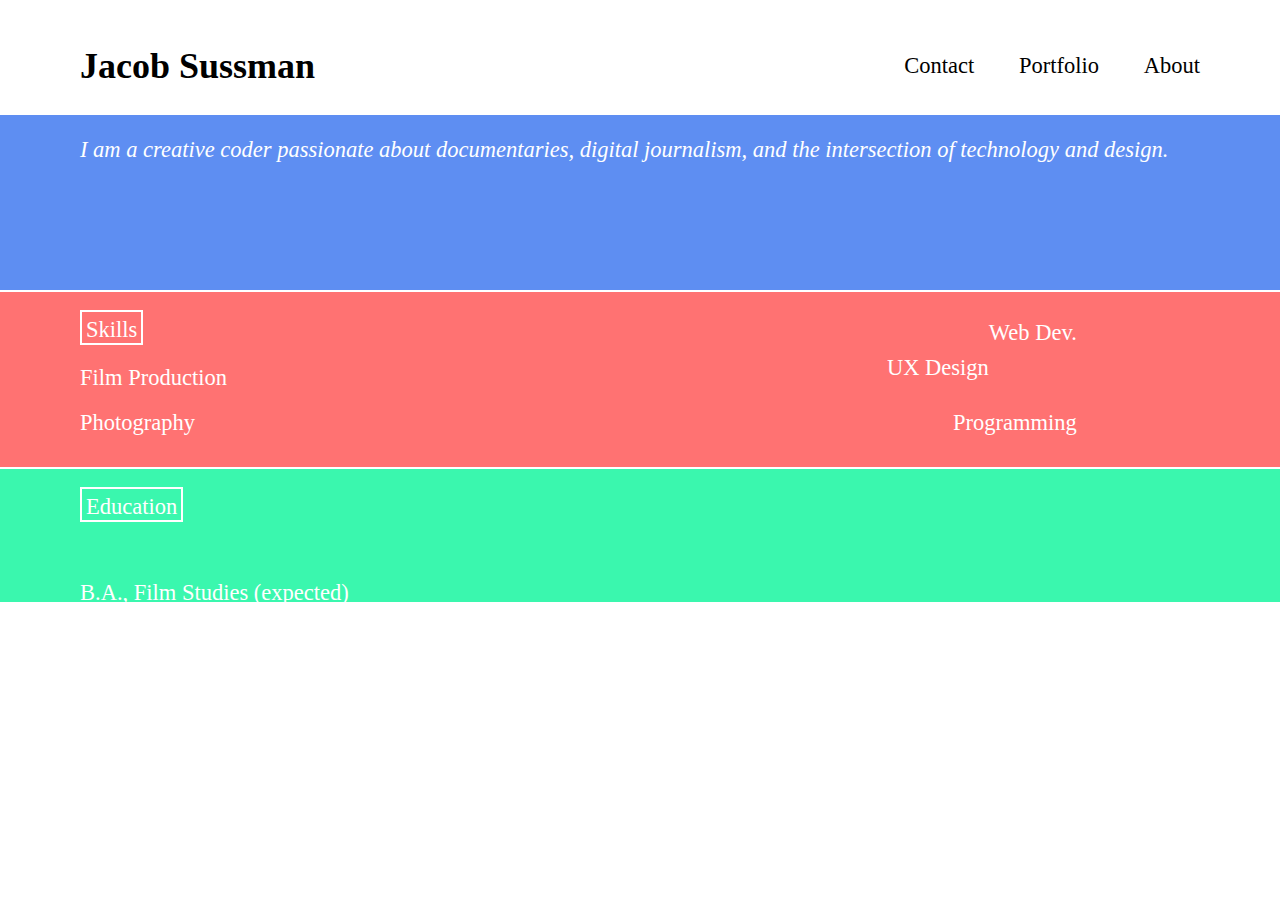
==== about.html @ bca5dc2a "Added files via upload" ====
<!doctype html>
<html>
<head>
<title>Jacob Sussman</title>
<link rel="stylesheet" href="stylish.css">
<link rel="stylesheet" href="unslider.css">
<link rel="stylesheet" href="unslider-dots.css">
<script src="jquery-2.1.4.min.js"></script>
<script src="script.js"></script>
<script src="velocity.min.js"></script>
<script src="isotope.pkgd.min.js"></script>
<meta name="viewport" content="width=device-width, initial-scale=1" />
</head>

<body>
	<nav>
		
		<ul id="mobileNav">
			<li class="blue">
				<a href="about.html">About</a>
			</li>
			<li class="red">
				<a href="portfolio.html">Portfolio</a>
			</li>
			<li class="green">
				<a href="contact.html">Contact</a>
			</li>
		</ul>
		
		<div id="titleBar">
			<h1>
				<a href="portfolio.html">Jacob Sussman</a>
			</h1>
			<div id="mobileNavLink">
				<a href="#">
					<img id="hamburger" src="media/icons/Group.svg">
				</a>
			</div>
			<ul id="desktopNav">
				<li class="green">
					<a href="about.html">About</a>
				</li>
				<li class="red">
					<a href="portfolio.html">Portfolio</a>
				</li>
				<li class="blue">
					<a href="contact.html">Contact</a>
				</li>
			</ul>
		</div>
		
		
	</nav>
	
	<div id="bio">
		<h3>I am a creative coder passionate about documentaries, digital journalism, and the intersection of technology and design.</h3>
	</div>
	<div id="skillz">
		<div class="wrapper format">
			<h3 class="left bold">Skills</h3>
			<div id="skillSpacer"></div>
			<h3 class="right">Web Dev.</h3>
			<h3 class="left clearLeft padded">Film Production</h3>
			<h3 class="right clear">UX Design</h3>
			<h3 class="left clearLeft">Photography</h3>
			<h3 class="right">Programming</h3>

			
			
			<div id="skillSpacer"></div>
			

		</div>
	</div>
	
	<div id="education">
		<div class="wrapper format">
		<h3  class="left bold">Education</h3>
		<p class="full">B.A., Film Studies (expected)</p>

		</div>
	
		
	</div>
	
	</body>
</html>
---- stylish.css ----
html, body, div, span, applet, object, iframe,
h1, h2, h3, h4, h5, h6, p, blockquote, pre,
a, abbr, acronym, address, big, cite, code,
del, dfn, em, img, ins, kbd, q, s, samp,
small, strike, strong, sub, sup, tt, var,
b, u, i, center,
dl, dt, dd, ol, ul, li,
fieldset, form, label, legend,
table, caption, tbody, tfoot, thead, tr, th, td,
article, aside, canvas, details, embed, 
figure, figcaption, footer, header, hgroup, 
menu, nav, output, ruby, section, summary,
time, mark, audio, video {
	margin: 0;
	padding: 0;
	border: 0;
	font-size: 100%;
	font: inherit;
	vertical-align: baseline;
	
}
/* HTML5 display-role reset for older browsers */
article, aside, details, figcaption, figure, 
footer, header, hgroup, menu, nav, section {
	display: block;
}
body {
}
ol, ul {
	list-style: none;
}
blockquote, q {
	quotes: none;
}
blockquote:before, blockquote:after,
q:before, q:after {
	content: '';
	content: none;
}
table {
	border-collapse: collapse;
	border-spacing: 0;
}








body {        
    font-family: "Helvetica Neue";
}

#mobileNav{
	padding-top:10px;
	line-height: 1.3;
	position:relative;
	top:7px;
}


#mobileNav li {
	font-size: 2em;
	text-align: center;
	line-height: 1.5em;
	font-weight: 500;
}

a {
  color: inherit; /* blue colors for links too */
  text-decoration: inherit; /* no underline */
}






h1 {
	float: left;
	font-size: 2.25em;
	font-weight: 600;
	vertical-align: baseline;
	line-height: 1;


	
}
#mobileNavLink {

	width: 38px;
	float: right;


}

#titleBar{
	
	width:87.5%;
	height:70px;
	display: flex;
    align-items:center;
	justify-content: space-between;
	position:relative;
	top:6px;
	margin:auto;
}



#bio h3{
	text-align: left;
	font-style:italic;
	font-weight: 200;
	line-height: 1.55;
	font-size: 1.40625em;
	width:87.5%;
	margin:auto;
	position:relative;
	top:18px;

}

.title {
	widthL 100%;
	clear: both;
	background-color: #5E8EF2;
	height:120px;
	
}

h2 {
	font-size: 2.25em;
	font-weight: 400;
	color: white;


}
#hamburger{
	
	max-width:100%;
	
}

#mobileNav {
	display: none;
	margin: auto;
	
}






#desktopNav{
	display: none;
}

#slideshow {
	clear:both;
}

.connect {
	clear: both;
	width: 100%;
	background-color: #3AF7AE;
	height:68px;
	margin-top: 2px;

}

.innerBlock {
	width:100%;
	margin-right: 2px;
		background-color: #FF7272;

}

.left {
	    float:left;
	

}

.center {
}

.right {
	float:right;
}



h4 {
	font-size: 1.75em;
	color: white;
	margin-left: 25px;
}

.blue {
	color:#5E8EF2;
}
.red {
	color:#FF7272;
}
.green {
	color:#3AF7AE;
}
a:hover {
	color:#F6ED60;
	
}

.conext {

	position: relative;
	top:18px;
}

#bio {
	width:100%;
	height: 175px;
	background-color:#5E8EF2;
}







#mobileNav2 {
	width:100%;
	height: 60px;
	margin-top: 2px;	
}
.mobileBlock {
	width: 32.9%;
	background-color: #FF7272;
	float:left;
	height: 60px;	
}

.spacer {
	width:0.65%;
	float:left;
	background-color: white;
	height: 60px;

}
footer {
	background-color: #5E8EF2;
	color:white;
	text-align:center;
	margin-top:2px;
}

h5 {
	font-size: 1.40625em;
	font-weight:200;
	padding-top:15px;
}

footer p {
	font-size: 0.875em;
	font-weight: 200;
	margin-bottom:8px;
	
	
}

#footSpace {
	height:12px;
}

.social {
	position: relative;
	bottom:15px;
}

.iconWrapper {
	width:48%;
	float:right;
	margin-right:30px;
}

.social4 {
	float:right;
}

.social3 {
	float:right;
	padding-right:11.111111111%;
}

.social2 {
	padding-left:11.111111111%;
}

#leftMargin {
	float:left;
	width:25px;
	
}



button {
	background:none;
	border:none; 
    font: inherit;
	font-size: 1.40625em;
	font-style: italic;
	
}

.buttonMargin {
	width: 8%;
	height: 56px;
}

.leftButton {
	margin-right: 3.7%;
}

.button-group {
	margin-top: 10px;
	width: 80%;
	max-width:400px;
	
    display: flex;
	
    justify-content:space-between; 

}

.grid-item {
    background-size: contain;
    background-repeat: no-repeat;
    height: 0;
    padding-top: 56.25%;
	display: flex;
    justify-content:center; 	
	
}

.grid-item { width: 100%; }
	


.midButton {
	margin-right: 3.7%;
	margin-left: 3.7%;
}

.rightButton {
	margin-left: 3.7%;
}

.titleMargin {
	width: 6.25%;
	height:63px;
}



.margin {
	width:6.25%;
	height:10px;
}

button:active {
/*
    position: relative;
    top: 1px;
*/
}

#buttonWrapper {
	display: flex;
    justify-content:center; 
}

button:focus {
	outline: none;
	padding-bottom: 1px;
	border-bottom: 2px solid black;
}

.grid {
	
}

.grid-item img {
	max-width:100%;
	
}



.remnants {
	background-image:  url("media/photos/manNguyen.jpg");
}

.parque {
	background-image:  url("media/photos/parque.jpg");
}

.eyre {
	background-image:  url("media/photos/eyrewalker-v2-(red.jpg");
}

.comic {
	background-image:  url("media/photos/Boston%20Comic%20Con.jpg");
}

.wesleyan {
	background-image:  url("media/photos/Wesleyan%20=%20Impact.jpg");
}

.me {
	background-image:  url("media/photos/Screen%20Shot%202015-12-20%20at%2015.54.26.jpg");
}

.wayland {
	background-image:  url("media/photos/Five%20Miles%20Astride.jpg");
}

.film {
	
}

.micrex {
	background-image:  url("media/photos/micrex.jpg");
}

.grid-item h3 {
	margin:auto;
	z-index: 10;
	position:relative;
	bottom:150px;
	width:75%;
	text-align: center;
	font-size: 2.25em;
	font-weight: 500;
}


	
h3 {
	color:white;

}

.black {
	color:black;
}







#skills2 {
	width:100%;
	height: 175px;
	background-color:#FF7272;
	margin-top:2px;


	
}

.wrapper {
	
	width:87.5%;
	margin:auto;
	
}

#skills h3 {
	
}

#skills #header {
	font-weight:300;

}

#skillz {
	width:100%;
	background-color:#FF7272;
	margin-top:2px;
	height: 175px;
	

}

#skillSpacer {
	height:170px;
	width:11%;
	float:right;
}

#outline {
		border: 1px solid white;

}

.bold {
	font-weight:400;
	padding-bottom: -5px;
	border: 2px solid white;
	padding-top:6px;
	padding-left: 4px;
	padding-right: 4px;
	line-height: 1.1
}

.clearLeft {
	clear:left;
}

.padded {
	margin-top:10px;
}

.clear {
	
}

#getInTouch {
	width:100%;
	height: 215px;
	background-color:#5E8EF2;
	color:white;

}

#getInTouch h2 {
	
	line-height: 1.55;
	width:87.5%;
	margin:auto;
	position:relative;
	top:18px;
	font-weight: 300;
	
}


#getInTouch p {
	
	font-size: 1.40625em;

	width:87.5%;
	margin:auto;
	position:relative;
	top:20px;
	font-style: italic;
	font-weight:200;
	
	
	
}

#email {
	background-color:#FF7272;
	width:100%;
	
	color:white;
	margin-top:2px;
	
	
}

input {
	outline:none;
	border:none;
	box-shadow: none;
	background-color: #F6ED60;
	height:25px;
	font-family: "Cooper Hewitt";
	font-size: 1em;
	width:70%;
}
input.middle:focus {
	outline-width: 0;}

form {
	font-family: "Cooper Hewitt";
	
}

input .blueButton {
	background-color:#5E8EF2;

}

.contactSpacer {
	width:100%;
	height:30px;
}

form p {
	font-size: 1.40625em;

}

.formSpacer {
	width:100%;
	height:50px;
}

#education {
	width:100%;
	height: 133px;
	background-color:#3AF7AE;
	margin-top:2px;

}

.format {
	font-size: 1.40625em;
	font-weight:200;
	position:relative;
	top: 18px;
	color:white;
	line-height: 2;
}

.italic {
	italic;
}

.full {
	width:100%;
	float:left;
	clear:left;
}

#desktopNav li {
	float:right;
	margin-left:8%;
	font-size: 1.40625em;
	
}

#portfolioSpacer {
	display:none;
	width:100%;
}


@media only screen and (min-width: 550px) {
	#mobileNavLink{
		width:38px;
	}
	
}

@media only screen and (min-width: 700px) {
	#mobileNavLink {
		display:none;
	}
	
	#desktopNav{
		display: block;
		float:right;
		width: 50%;
	}

}

@media only screen and (min-width: 800px) {

	.grid-item { 
		width: 50%;
		padding-top: 28.125%;

	}
	
    
	#titleBar{
			height:100px;
			padding-top: 10px;
					padding-bottom: 5px;


	}
	#getInTouch {
		width:50%;
		float:left;
	}
	#email {
		width:50%;
		float:right;
		margin-top:0px;
	}
	#portfolioSpacer{
		display:block;
		height:15px;
		
	}
}

@media only screen and (min-width: 1400px) {

	.grid-item { 
		width: 33.33333%;
		padding-top:18.75%;

	}
	
	
    

}
#desktopNav .green {
	color:black;
	
}
#desktopNav .red {
	color:black;
	
}
#desktopNav .blue {
	color:black;
	
}

@media only screen and (max-width: 350px) {
	body{
		
		font-size:14px;
	}
	
	
	
}
---- unslider.css ----
.unslider{overflow:auto;margin:0;padding:0}.unslider-wrap{position:relative}.unslider-wrap.unslider-carousel li{float:left}.unslider-vertical>ul{height:100%}.unslider-vertical li{float:none;width:100%}.unslider-fade{position:relative}.unslider-fade .unslider-wrap li{position:absolute;left:0;top:0;right:0;z-index:8}.unslider-fade .unslider-wrap li.unslider-active{z-index:10}.unslider li,.unslider ol,.unslider ul{list-style:none;margin:0;padding:0;border:none}.unslider-arrow{position:absolute;left:20px;z-index:2;cursor:pointer}.unslider-arrow.next{left:auto;right:20px}
---- unslider-dots.css ----
/**
 *   Here's where everything gets included. You don't need
 *   to change anything here, and doing so might break
 *   stuff. Here be dragons and all that.
 */
/**
 *   Default variables
 *
 *   While these can be set with JavaScript, it's probably
 *   better and faster to just set them here, compile to
 *   CSS and include that instead to use some of that
 *   hardware-accelerated goodness.
 */
.unslider-nav ol {
  list-style: none;
  text-align: center;
}
.unslider-nav ol li {
  display: inline-block;
  width: 6px;
  height: 6px;
  margin: 0 4px;
  background: transparent;
  border-radius: 5px;
  overflow: hidden;
  text-indent: -999em;
  border: 2px solid #fff;
  cursor: pointer;
}
.unslider-nav ol li.unslider-active {
  background: #fff;
  cursor: default;
}
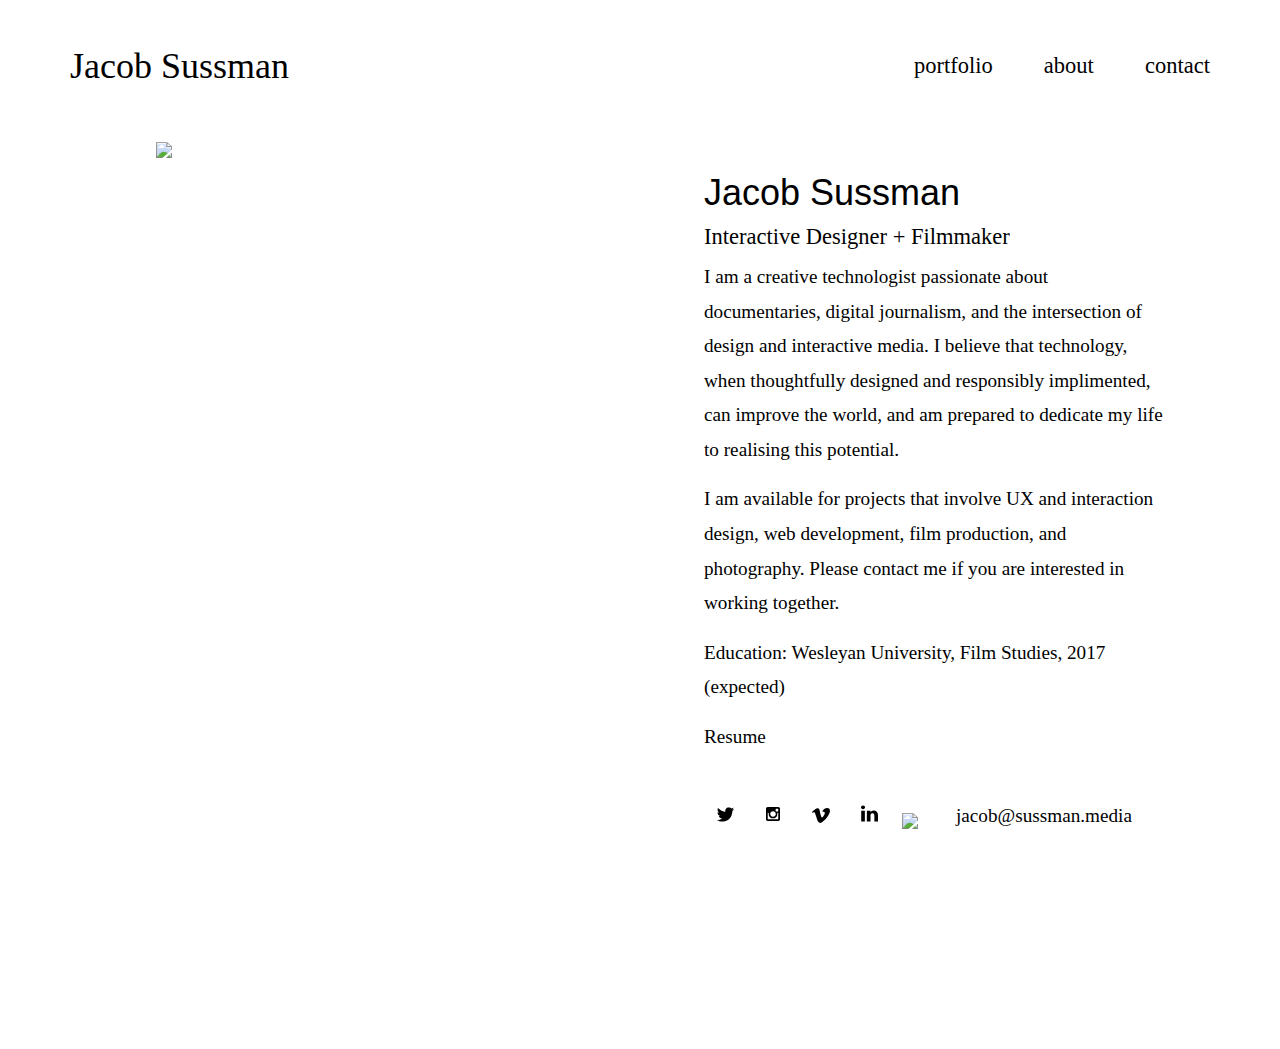
==== commit a477e980: "3.2" ====
--- a/about.html
+++ b/about.html
@@ -1,15 +1,19 @@
 <!doctype html>
 <html>
 <head>
-<title>Jacob Sussman</title>
+<title>About</title>
 <link rel="stylesheet" href="stylish.css">
-<link rel="stylesheet" href="unslider.css">
-<link rel="stylesheet" href="unslider-dots.css">
-<script src="jquery-2.1.4.min.js"></script>
+<script src="plugins/jquery-2.1.4.min.js"></script>
 <script src="script.js"></script>
-<script src="velocity.min.js"></script>
-<script src="isotope.pkgd.min.js"></script>
+<script src="//cdn.jsdelivr.net/velocity/1.2.3/velocity.min.js"></script>
+<script src="plugins/velocity.min.js"></script>
+<script src="plugins/isotope.pkgd.min.js"></script>
+<script src="plugins/unslider-min.js"></script>
+<link rel="stylesheet" href="plugins/unslider.css">
+<link rel="stylesheet" href="plugins/unslider-dots.css">
 <meta name="viewport" content="width=device-width, initial-scale=1" />
+<meta http-equiv="content-type" content="text/html;charset=utf-8" />
+
 </head>
 
 <body>
@@ -17,71 +21,87 @@
 		
 		<ul id="mobileNav">
 			<li class="blue">
-				<a href="about.html">About</a>
+				<a href="about.html">about</a>
 			</li>
 			<li class="red">
-				<a href="portfolio.html">Portfolio</a>
+				<a href="index.html">portfolio</a>
 			</li>
 			<li class="green">
-				<a href="contact.html">Contact</a>
+				<a href="mailto:jacob@sussman.media">contact</a>
 			</li>
 		</ul>
 		
 		<div id="titleBar">
 			<h1>
-				<a href="portfolio.html">Jacob Sussman</a>
+				<a href="index.html">Jacob Sussman</a>
 			</h1>
 			<div id="mobileNavLink">
 				<a href="#">
-					<img id="hamburger" src="media/icons/Group.svg">
+					<img id="hamburger" src="../media/icons/Group.svg">
 				</a>
 			</div>
 			<ul id="desktopNav">
-				<li class="green">
-					<a href="about.html">About</a>
+				<li>
+					<a href="mailto:jacob@sussman.media">contact</a>
 				</li>
-				<li class="red">
-					<a href="portfolio.html">Portfolio</a>
+				<li >
+					<a href="about.html">about</a>
 				</li>
-				<li class="blue">
-					<a href="contact.html">Contact</a>
+				<li>
+					<a href="index.html">portfolio</a>
 				</li>
+				
 			</ul>
-		</div>
-		
-		
-	</nav>
-	
-	<div id="bio">
-		<h3>I am a creative coder passionate about documentaries, digital journalism, and the intersection of technology and design.</h3>
-	</div>
-	<div id="skillz">
-		<div class="wrapper format">
-			<h3 class="left bold">Skills</h3>
-			<div id="skillSpacer"></div>
-			<h3 class="right">Web Dev.</h3>
-			<h3 class="left clearLeft padded">Film Production</h3>
-			<h3 class="right clear">UX Design</h3>
-			<h3 class="left clearLeft">Photography</h3>
-			<h3 class="right">Programming</h3>
-
-			
-			
-			<div id="skillSpacer"></div>
-			
 
 		</div>
+	</nav>
+	<div class="halfSpacer"></div>
+	<div class="portrait">
+	
+	<img class="profPic" src="media/photos/portrait.jpg">
 	</div>
-	
-	<div id="education">
-		<div class="wrapper format">
-		<h3  class="left bold">Education</h3>
-		<p class="full">B.A., Film Studies (expected)</p>
+	<div class="bio">
+		<h2 class="left">Jacob Sussman</h2>
+		<h4 class="left">Interactive Designer + Filmmaker</h4>
+		
+		<p>I am a creative technologist passionate about documentaries, digital journalism, and the intersection of design and interactive media. I believe that technology, when thoughtfully designed and responsibly implimented, can improve the world, and am prepared to dedicate my life to realising this potential.</p>
+		<p>I am available for projects that involve UX and interaction design, web development, film production, and photography. Please contact me if you are interested in working together.</p>
+		<p>Education: Wesleyan University, Film Studies, 2017 (expected)</p>
+		<a href="media/Resume.pdf"><p class="resume">Resume</p></a>
+		<div class="halfSpacer"></div>
+		
 
+		<div class="bioIconBar">	
+				<a href="http://twitter.com/jsussle">
+					<img class="bioSocial" src="../media/icons/twitter.svg">
+				</a>
+			<a href="http://www.instagram.com/jsussl/">
+					<img class="bioSocial" src="../media/icons/instagram.svg">
+				</a>
+				<a href="http://vimeo.com/jacobsussman">
+					<img class="bioSocial" src="../media/icons/vimeo.svg">
+				</a>
+				<a href="http://linkedin.com/in/sussmanjacob">
+					<img class="bioSocial" src="../media/icons/linkedin.svg">
+				</a>
+				<a href="http://github.com/jsussl">
+					<img class="bioSocial" src="../media/icons/github.svg">
+				</a>
+				
+				
+				
+				
 		</div>
-	
-		
+		<a class="floatLeft" href="mailto:jacob@sussman.media"><p class="emailBio">jacob@sussman.media</p></a>
+<!--		<a href="media/Resume.pdf"><p>C.V.</p></a>-->
+
 	</div>
-	
-	</body>
+	<footer>	
+		<div class="spacer"></div>
+<!--
+		<p class="footer">design + code by Jacob Sussman <span> © 2016</span>
+		</p>	
+-->
+	</footer>
+</body>
 </html>--- a/stylish.css
+++ b/stylish.css
@@ -19,6 +19,42 @@
 	vertical-align: baseline;
 	
 }
+@font-face {
+  	font-family: "Cooper Hewitt-Book";
+	src: url("font/CooperHewitt-Book.eot");
+  	src: local("☺"),
+    url("font/CooperHewitt-Book.woff") format("woff"),
+    url("CooperHewitt-Book.svg") format("svg");
+  }
+@font-face {
+  	font-family: "Cooper Hewitt-Medium";
+	src: url("font/CooperHewitt-Medium.eot");
+  	src: local("☺"),
+    url("font/CooperHewitt-Medium.woff") format("woff"),
+    url("CooperHewitt-Medium.svg") format("svg");
+  }
+@font-face {
+  	font-family: "Cooper Hewitt-BookItalic";
+	src: url("font/CooperHewitt-BookItalic.eot");
+  	src: local("☺"),
+    url("font/CooperHewitt-BookItalic.woff") format("woff"),
+    url("CooperHewitt-BookItalic.svg") format("svg");
+  }
+@font-face {
+  	font-family: "Cooper Hewitt-Light";
+	src: url("font/CooperHewitt-Light.eot");
+  	src: local("☺"),
+    url("font/CooperHewitt-Light.woff") format("woff"),
+    url("CooperHewitt-Light.svg") format("svg");
+  }
+@font-face {
+  	font-family: "Cooper Hewitt-LightItalic";
+	src: url("font/CooperHewitt-LightItalic.eot");
+  	src: local("☺"),
+    url("font/CooperHewitt-LightItalic.woff") format("woff"),
+    url("CooperHewitt-LightItalic.svg") format("svg");
+  }
+
 /* HTML5 display-role reset for older browsers */
 article, aside, details, figcaption, figure, 
 footer, header, hgroup, menu, nav, section {
@@ -50,7 +86,8 @@
 
 
 body {        
-    font-family: "Helvetica Neue";
+    font-family: "Cooper Hewitt";
+
 }
 
 #mobileNav{
@@ -58,6 +95,7 @@
 	line-height: 1.3;
 	position:relative;
 	top:7px;
+	padding-bottom: 5px;
 }
 
 
@@ -66,6 +104,7 @@
 	text-align: center;
 	line-height: 1.5em;
 	font-weight: 500;
+	font-family: "Cooper Hewitt-Medium";
 }
 
 a {
@@ -79,11 +118,14 @@
 
 
 h1 {
+	font-family: "Cooper Hewitt-Medium";
 	float: left;
 	font-size: 2.25em;
-	font-weight: 600;
+	font-weight: 500;
 	vertical-align: baseline;
 	line-height: 1;
+	padding-left: 30px;
+	
 
 
 	
@@ -92,13 +134,13 @@
 
 	width: 38px;
 	float: right;
+	padding-right:30px;
 
 
 }
 
 #titleBar{
 	
-	width:87.5%;
 	height:70px;
 	display: flex;
     align-items:center;
@@ -106,13 +148,13 @@
 	position:relative;
 	top:6px;
 	margin:auto;
+	padding-top: 5px;
 }
 
 
 
 #bio h3{
 	text-align: left;
-	font-style:italic;
 	font-weight: 200;
 	line-height: 1.55;
 	font-size: 1.40625em;
@@ -120,6 +162,7 @@
 	margin:auto;
 	position:relative;
 	top:18px;
+	font-family: "Cooper Hewitt-LightItalic";
 
 }
 
@@ -132,9 +175,13 @@
 }
 
 h2 {
+	font-family: "Cooper Hewitt-Medium", "Helvetica Neue", Helvetica, sans-serif;
+	width:100%;
 	font-size: 2.25em;
-	font-weight: 400;
-	color: white;
+	font-weight: 500;
+	margin: auto;
+	text-align: center;
+	padding-top: 30px;
 
 
 }
@@ -163,14 +210,7 @@
 	clear:both;
 }
 
-.connect {
-	clear: both;
-	width: 100%;
-	background-color: #3AF7AE;
-	height:68px;
-	margin-top: 2px;
-
-}
+
 
 .innerBlock {
 	width:100%;
@@ -180,24 +220,37 @@
 }
 
 .left {
+	text-align: left;
+/*
 	    float:left;
+		width:30%;
+*/
+
 	
 
 }
 
 .center {
+	
+	
 }
 
 .right {
-	float:right;
+	
+	
 }
 
 
 
 h4 {
-	font-size: 1.75em;
-	color: white;
-	margin-left: 25px;
+	font-family: "Cooper Hewitt-BookItalic";
+	font-size:  1.40625em;
+	font-weight: 300;
+	margin: auto;
+	width:100%;
+	text-align: center;
+	padding-top: 10px;
+	padding-bottom: 10px;
 }
 
 .blue {
@@ -245,30 +298,29 @@
 }
 
 .spacer {
-	width:0.65%;
-	float:left;
-	background-color: white;
+	width:100%;
+	margin:auto;
 	height: 60px;
 
 }
 footer {
-	background-color: #5E8EF2;
-	color:white;
-	text-align:center;
-	margin-top:2px;
+	width:100%;
 }
 
 h5 {
-	font-size: 1.40625em;
-	font-weight:200;
-	padding-top:15px;
+	font-family: "Cooper Hewitt-Book";
+	font-size: 1.4em;
+	font-weight:400;
+	line-height: 1.8em;
+
+	
 }
 
 footer p {
 	font-size: 0.875em;
 	font-weight: 200;
 	margin-bottom:8px;
-	
+	font-family: "Cooper Hewitt-Light";
 	
 }
 
@@ -277,27 +329,25 @@
 }
 
 .social {
-	position: relative;
-	bottom:15px;
+/*
+	width:auto;
+	margin:auto;
+*/
+	padding-left: 8px;
+		padding-right: 8px;
+
 }
 
 .iconWrapper {
-	width:48%;
-	float:right;
-	margin-right:30px;
 }
 
 .social4 {
-	float:right;
 }
 
 .social3 {
-	float:right;
-	padding-right:11.111111111%;
-}
+	}
 
 .social2 {
-	padding-left:11.111111111%;
 }
 
 #leftMargin {
@@ -313,7 +363,8 @@
 	border:none; 
     font: inherit;
 	font-size: 1.40625em;
-	font-style: italic;
+	font-weight: 300;
+	font-family: "Cooper Hewitt-Book";
 	
 }
 
@@ -335,6 +386,8 @@
 	
     justify-content:space-between; 
 
+	padding-bottom: 2px;
+	padding-top: 2px;
 }
 
 .grid-item {
@@ -410,31 +463,31 @@
 }
 
 .eyre {
-	background-image:  url("media/photos/eyrewalker-v2-(red.jpg");
+	background-image:  url("media/photos/eyrewalker-v2-.red.jpg");
 }
 
 .comic {
-	background-image:  url("media/photos/Boston%20Comic%20Con.jpg");
+	background-image:  url("media/photos/Boston.Comic.Con.jpg");
 }
 
 .wesleyan {
-	background-image:  url("media/photos/Wesleyan%20=%20Impact.jpg");
+	background-image:  url("media/photos/Wesleyan.Impact.jpg");
 }
 
 .me {
-	background-image:  url("media/photos/Screen%20Shot%202015-12-20%20at%2015.54.26.jpg");
+	background-image:  url("media/photos/Screen.Shot.2015-12-20.at.15.54.26.jpg");
 }
 
 .wayland {
-	background-image:  url("media/photos/Five%20Miles%20Astride.jpg");
+	background-image:  url("media/photos/Five.Miles.Astride.jpg");
 }
 
 .film {
 	
 }
 
-.micrex {
-	background-image:  url("media/photos/micrex.jpg");
+.summer {
+	background-image:  url("media/photos/film-school.jpg");
 }
 
 .grid-item h3 {
@@ -445,7 +498,8 @@
 	width:75%;
 	text-align: center;
 	font-size: 2.25em;
-	font-weight: 500;
+	font-weight: 400;
+	font-family: "Cooper Hewitt-Book";
 }
 
 
@@ -512,6 +566,7 @@
 }
 
 .bold {
+	font-family: "Cooper Hewitt-Book";
 	font-weight:400;
 	padding-bottom: -5px;
 	border: 2px solid white;
@@ -549,6 +604,7 @@
 	position:relative;
 	top:18px;
 	font-weight: 300;
+	font-family: "Cooper Hewitt-Book";
 	
 }
 
@@ -561,8 +617,8 @@
 	margin:auto;
 	position:relative;
 	top:20px;
-	font-style: italic;
 	font-weight:200;
+	font-family: "Cooper Hewitt-LightItalic";
 	
 	
 	
@@ -631,10 +687,10 @@
 	top: 18px;
 	color:white;
 	line-height: 2;
+	font-family: "Cooper Hewitt-Light";
 }
 
 .italic {
-	italic;
 }
 
 .full {
@@ -658,7 +714,10 @@
 
 @media only screen and (min-width: 550px) {
 	#mobileNavLink{
-		width:38px;
+	}
+	h1{
+		padding-left: 40px;
+
 	}
 	
 }
@@ -669,15 +728,16 @@
 	}
 	
 	#desktopNav{
+		font-family: "Cooper Hewitt-Book";
 		display: block;
 		float:right;
 		width: 50%;
-	}
-
-}
-
-@media only screen and (min-width: 800px) {
-
+		font-weight: 300;
+		padding-right:40px;
+	}
+
+	
+	
 	.grid-item { 
 		width: 50%;
 		padding-top: 28.125%;
@@ -688,7 +748,7 @@
 	#titleBar{
 			height:100px;
 			padding-top: 10px;
-					padding-bottom: 5px;
+			padding-bottom: 2px;
 
 
 	}
@@ -708,7 +768,19 @@
 	}
 }
 
-@media only screen and (min-width: 1400px) {
+@media only screen and (min-width: 800px) {
+
+	h1{
+		padding-left: 70px;
+
+	}
+	#desktopNav
+	{
+		padding-right: 70px;}
+
+}
+
+@media only screen and (min-width: 1200px) {
 
 	.grid-item { 
 		width: 33.33333%;
@@ -731,6 +803,36 @@
 #desktopNav .blue {
 	color:black;
 	
+}
+.iconBar {
+	width: 100%;
+	padding-top: 23px;
+	flex-direction: row;
+	display: flex;
+	justify-content: center;
+
+	}
+
+@media only screen and (min-width: 650px) {
+
+.iconBar {
+		float:right;
+		width:30%;
+		padding-right: 50px;
+		padding-top: 0px;
+	
+	  	-webkit-justify-content: flex-end; /* Safari */
+		justify-content:         flex-end;
+		position: relative;
+		bottom:8px;
+
+
+}
+}
+
+@media only screen and (max-width: 575px) {
+	
+
 }
 
 @media only screen and (max-width: 350px) {
@@ -738,7 +840,374 @@
 		
 		font-size:14px;
 	}
-	
-	
-	
-}
+	#titleBar{
+		padding-top: 0px;
+	}
+	
+	h1{
+		padding-left: 23px;
+	
+	}
+	#mobileNavLink{
+		padding-right: 23px;
+	}
+	
+}
+
+
+
+.footer {
+	font-family: "Cooper Hewitt-Book";
+	font-size: 1.25em;
+	font-weight: 400;
+	padding-top: 50px;
+	padding-bottom: 40px;
+	font-size: .95em;
+	width: 100%;
+	text-align: center;
+
+}
+
+@media only screen and (min-width: 650px) {
+
+	
+.footer {
+		float: left;
+		width: 50%;
+		padding-left: 50px;
+		padding-top: 0px;
+		padding-bottom: 30px;
+		font-size: .95em;
+		text-align: left;
+
+
+}
+}
+
+.pantry {
+	background-image:  url("media/photos/pantry.jpg");
+
+}
+
+.nopadding {
+	padding-top: 0px;
+}
+
+.content img {
+	width: 100%;
+	margin: auto;
+	padding-top: 15px;
+	padding-bottom: 10px;
+}
+
+
+
+.content p {
+	font-family: "Cooper Hewitt-Book";
+	font-size: 1.2em;
+	font-weight:300;
+	padding-top:15px;
+	width: 50%;
+	margin: auto;
+	text-align: left;
+	line-height: 1.8em;
+
+	
+}
+
+@media only screen and (max-width: 1200px) {
+
+	.content p{
+		width:65%;
+	}
+
+
+}
+@media only screen and (max-width: 1000px) {
+
+	.content p{
+		width:70%;
+	}
+
+
+}
+@media only screen and (max-width: 800px) {
+
+	.content p{
+		width:80%;
+	}
+
+
+}
+
+
+
+.footer span {
+	padding-left: 5px;
+	font-size: .93em;
+}
+
+.video {
+	max-width:100%;
+	position: absolute;
+	left:0;
+	top:0;
+	width:100%;
+	height:100%;
+/*
+	max-width: 100%;
+	padding-top:56.2222%;
+*/
+	
+}
+
+.extra {
+	padding-top:40px;
+}
+
+.return {
+	
+	margin: auto;
+}
+
+.videoDiv {
+	margin:auto;
+	padding-top: 56.3333333%;
+	position:relative;
+	
+}
+iframe,
+          embed,
+          object {
+            max-width: 100%;
+          }
+
+.divHolder {
+	width:60%;
+	margin:auto;
+	padding-top:30px;
+}
+	
+.banner {
+	width: 60%;
+	margin: auto;
+	padding-bottom: 30px;
+	padding-top: 15px;
+
+}
+@media only screen and (max-width: 900px) {
+
+	.divHolder {
+		width:80%;
+	}
+	.banner{
+		width:80%;
+	}
+	
+
+
+}
+
+.navHolder {
+	-webkit-flex-direction: row;
+	display: -webkit-flex; 
+	flex-direction: row;
+	display: flex;
+	justify-content:  space-between;
+	-webkit-justify-content:  space-between;
+	width:95%;
+	margin:auto;
+}
+
+.oldH5 {
+	font-family: "Cooper Hewitt-Medium";
+	font-size: 1.4em;
+	font-weight:500;
+	padding-top:20px;
+	width: 50%;
+	margin: auto;
+	text-align: center;
+	line-height: 1.8em;
+
+	
+}
+
+.halfSpacer {
+	width:100%;
+	margin:auto;
+	height: 30px;
+}
+
+h6 {
+	font-family: "Cooper Hewitt-Medium";
+	font-size: 1.4em;
+	font-weight:500;
+	padding-top:20px;
+	width: 50%;
+	margin: auto;
+	text-align: center;
+	line-height: 1.8em;
+}
+
+.nav {
+	max-width: 200px;
+	text-align: center;
+	
+}
+
+.nudgeLeft {
+	position: relative;
+	right:30px;
+}
+@media only screen and (max-width: 550px) {
+	
+	h2{max-width:90%;
+	}
+	h4{max-width:90%;
+	}
+	
+	
+	
+}
+
+.portrait {
+	width:55%;
+	float:left;
+}
+
+.bio {
+	width:45%;
+	float:right;
+}
+
+.profPic {
+	width:65%;
+	float:right;
+	padding-right: 90px;
+}
+
+.bio p {
+	font-family: "Cooper Hewitt-Book";
+	font-size: 1.2em;
+	font-weight:300;
+	padding-bottom:15px;
+	width: 80%;
+	text-align: left;
+	line-height: 1.8em;
+	
+}
+.floatLeft {
+	float:left;
+}
+
+@media only screen and (max-width: 1200px) {
+.bio p {
+	
+	width: 90%;
+	
+	
+}
+}
+.emailBio {
+	font-family: "Cooper Hewitt-Medium";
+	font-weight:500;
+	font-size: 1.2em;
+	margin-bottom: 200px;
+	
+}
+@media only screen and (max-width: 850px) {
+	
+	.bioIconBar {
+	float:left;
+		padding-left: 30px;
+		padding-bottom: 40px;
+	
+	}
+	.floatLeft {
+		float:right;
+		margin-right: 30px;
+	}
+	.emailBio {
+
+	float:right;
+	padding-right: 30px;
+
+	
+}
+	.profPic {
+		float: none;
+		position: static;
+	width:100%;
+	padding-right: 0px;
+		margin:auto;
+
+		
+}
+	.portrait{
+		width:40%;
+		margin: auto;
+		float:none;
+	}
+.bio {
+	width:100%;
+	text-align: center;
+	
+}
+	.bio h2 {
+	text-align: center;
+	
+}
+	.bio h4 {
+	text-align: center;
+		padding-top: 20px;
+				padding-bottom: 20px;
+
+	
+}
+	.bio p {
+	width:80%;
+		margin:auto;
+		margin-top: 10px;
+	
+}
+}
+@media only screen and (max-width: 550px) {
+	.emailBio {
+
+		float:left;
+		padding-right: 0px;
+		padding-left: 40px;
+
+
+	}
+	.floatLeft {
+				float:left;
+	}
+
+}
+
+.bioIconBar { float:left;
+	padding-right: 30px;
+		padding-top: 0px;
+			padding-bottom: 20px;
+
+	
+	  	-webkit-justify-content: flex-end; /* Safari */
+		justify-content:         flex-end;
+	
+}
+
+
+
+
+.bioSocial {
+	padding-left: 6px;
+		padding-right: 8px;
+	
+}
+
+.resume {
+	font-family: "Cooper Hewitt-Medium";
+	font-size: 1.3em;
+	
+}
